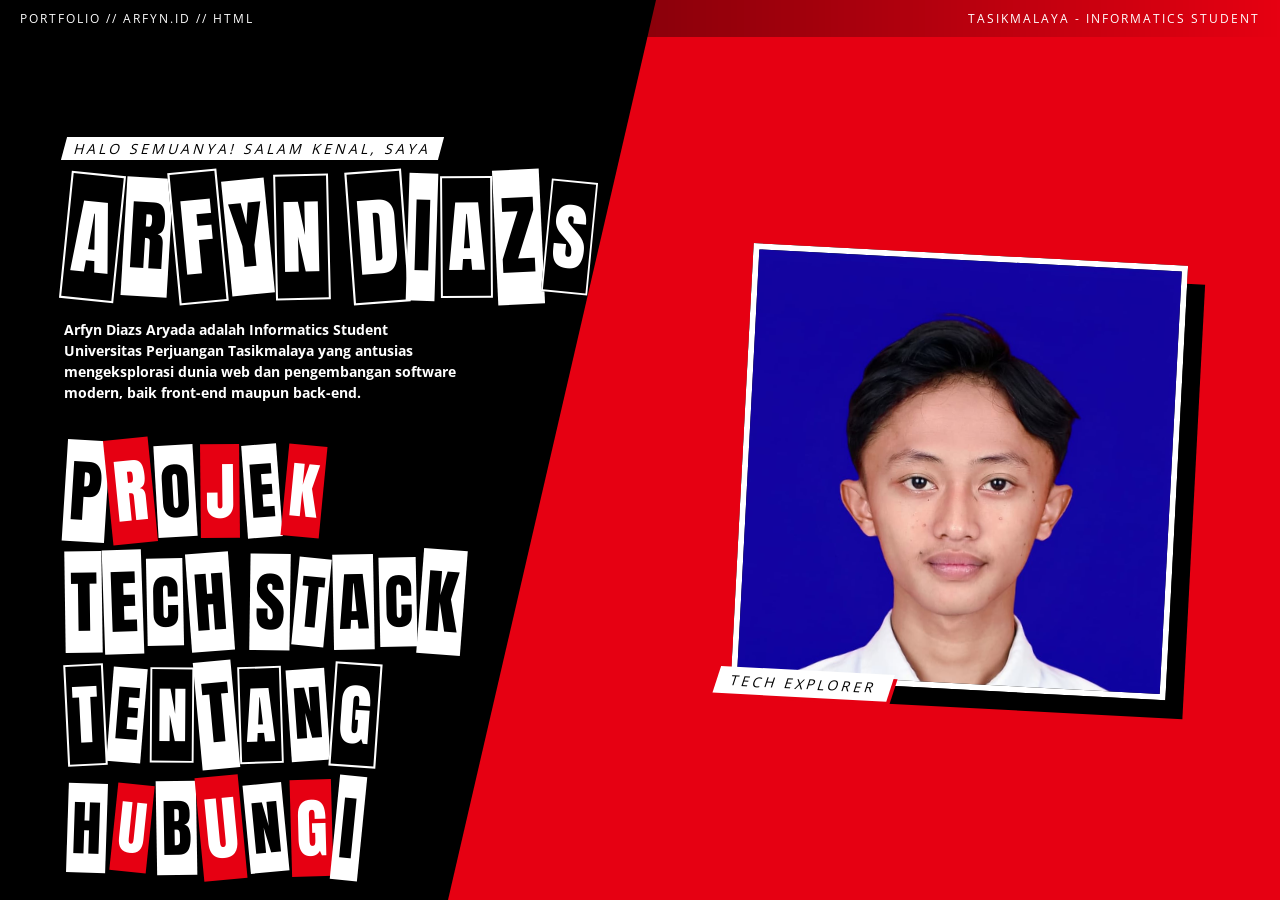
==== index (2).html @ 3443cb51 "Add files via upload" ====
<!DOCTYPE html>
<html lang="id">
<head>
  <meta charset="UTF-8" />
  <meta name="viewport" content="width=device-width, initial-scale=1.0" />

  <!-- SEO Dasar -->
  <title>Arfyn Diazs Aryada | Portfolio Web Developer & Mahasiswa Informatika UNPER</title>
  <meta name="description" content="Arfyn Diazs Aryada, mahasiswa Teknik Informatika Universitas Perjuangan Tasikmalaya. Lihat portfolio projek web, C++, JavaScript, Python, dan database karya Arfyn Diazs." />
  <meta name="keywords" content="arfyn diazs, arfyn diazs aryada, arfyn, portfolio arfyn diazs, mahasiswa informatika UNPER, web developer Tasikmalaya, Universitas Perjuangan Tasikmalaya" />
  <meta name="author" content="Arfyn Diazs Aryada" />
  <meta name="robots" content="index, follow, max-image-preview:large, max-snippet:-1" />
  <link rel="canonical" href="https://arfyn.web.id/" />
  <meta name="theme-color" content="#e60012" />

  <!-- Geo (SEO lokal) -->
  <meta name="geo.region" content="ID-JB" />
  <meta name="geo.placename" content="Tasikmalaya" />

  <!-- Open Graph -->
  <meta property="og:type" content="website" />
  <meta property="og:site_name" content="Arfyn Diazs Aryada" />
  <meta property="og:title" content="Arfyn Diazs Aryada | Portfolio" />
  <meta property="og:description" content="Portfolio Arfyn Diazs Aryada, mahasiswa Informatika UNPER yang antusias di web dan software development." />
  <meta property="og:url" content="https://arfyn.web.id/" />
  <meta property="og:image" content="https://arfyn.web.id/profil.jpeg" />
  <meta property="og:image:alt" content="Foto Arfyn Diazs Aryada" />
  <meta property="og:locale" content="id_ID" />

  <!-- Twitter Card -->
  <meta name="twitter:card" content="summary_large_image" />
  <meta name="twitter:title" content="Arfyn Diazs Aryada | Portfolio" />
  <meta name="twitter:description" content="Portfolio Arfyn Diazs Aryada, mahasiswa Informatika UNPER." />
  <meta name="twitter:image" content="https://arfyn.web.id/profil.jpeg" />

  <!-- Favicon -->
  <link rel="icon" href="profil.jpeg" type="image/jpeg" />

  <!-- Structured Data (JSON-LD) -->
  <script type="application/ld+json">
  {
    "@context": "https://schema.org",
    "@type": "Person",
    "name": "Arfyn Diazs Aryada",
    "alternateName": ["Arfyn Diazs", "Arfyn"],
    "url": "https://arfyn.web.id/",
    "image": "https://arfyn.web.id/profil.jpeg",
    "jobTitle": "Mahasiswa Teknik Informatika",
    "description": "Mahasiswa Teknik Informatika Universitas Perjuangan Tasikmalaya yang mendalami pengembangan web dan software.",
    "email": "mailto:diazsarfyn@gmail.com",
    "address": {
      "@type": "PostalAddress",
      "addressLocality": "Tasikmalaya",
      "addressRegion": "Jawa Barat",
      "addressCountry": "ID"
    },
    "alumniOf": {
      "@type": "CollegeOrUniversity",
      "name": "Universitas Perjuangan Tasikmalaya"
    },
    "knowsAbout": ["C++", "HTML", "CSS", "JavaScript", "Python", "Database"],
    "sameAs": [
      "https://github.com/diazsarfyn",
      "https://www.instagram.com/arfyn.ar"
    ]
  }
  </script>

  <!-- Google Fonts -->
  <link rel="preconnect" href="https://fonts.googleapis.com">
  <link rel="preconnect" href="https://fonts.gstatic.com" crossorigin>
  <link href="https://fonts.googleapis.com/css2?family=Anton&family=Open+Sans:wght@700&display=swap" rel="stylesheet">

  <style>
    :root {
      --p5-red: #e60012;
      --p5-black: #000000;
      --p5-white: #ffffff;
    }

    body, html {
      margin: 0;
      padding: 0;
      width: 100%;
      height: 100%;
      background-color: var(--p5-black);
      font-family: 'Anton', Impact, sans-serif;
      color: var(--p5-white);
      overflow-x: hidden;
      user-select: none;
    }

    a { color: inherit; text-decoration: none; }

    #app {
      position: relative;
      width: 100%;
      min-height: 100vh;
      overflow: hidden;
    }

    /* Backgrounds */
    .bg-red-polygon {
      position: absolute;
      top: 0;
      right: 0;
      width: 65%;
      height: 100%;
      background-color: var(--p5-red);
      clip-path: polygon(25% 0, 100% 0, 100% 100%, 0% 100%);
      z-index: 0;
      transition: all 0.3s ease;
    }

    .profile-photo-wrap {
      position: absolute;
      right: 8%;
      top: 50%;
      width: min(34vw, 440px);
      aspect-ratio: 1 / 1;
      transform: translateY(-45%) rotate(3deg);
      z-index: 5;
      pointer-events: none;
      transition: all 0.3s ease;
    }

    .profile-photo-wrap::before {
      content: '';
      position: absolute;
      inset: 0;
      background: var(--p5-black);
      transform: translate(18px, 18px);
      z-index: -1;
    }

    .profile-photo {
      display: block;
      width: 100%;
      height: 100%;
      object-fit: cover;
      object-position: center top;
      border: 6px solid var(--p5-white);
      box-sizing: border-box;
      background: var(--p5-black);
    }

    .profile-tag {
      position: absolute;
      left: -14px;
      bottom: -16px;
      background: var(--p5-white);
      color: var(--p5-black);
      font-family: 'Open Sans', sans-serif;
      font-size: clamp(11px, 1.6vw, 14px);
      letter-spacing: 3px;
      padding: 4px 14px;
      transform: skewX(-15deg);
      box-shadow: 4px 4px 0 var(--p5-red);
    }

    /* Screens */
    .screen {
      position: absolute;
      top: 0;
      left: 0;
      width: 100%;
      height: 100%;
      opacity: 0;
      pointer-events: none;
      transition: opacity 0.1s;
      z-index: 10;
      overflow-y: auto;
      padding-bottom: 50px;
      box-sizing: border-box;
    }

    .screen.active {
      opacity: 1;
      pointer-events: auto;
    }

    /* Top Bar */
    .top-bar {
      position: fixed;
      top: 0;
      left: 0;
      width: 100%;
      padding: 10px 20px;
      box-sizing: border-box;
      display: flex;
      justify-content: space-between;
      font-family: 'Open Sans', sans-serif;
      font-size: 12px;
      letter-spacing: 2px;
      z-index: 20;
      background: linear-gradient(90deg, rgba(0,0,0,0.8) 0%, rgba(0,0,0,0) 100%);
    }

    /* Main Menu Layout */
    .main-content {
      position: absolute;
      top: 15%;
      left: 5%;
      width: 50%;
      z-index: 15;
      transition: all 0.3s ease;
    }

    .intro-text {
      font-family: 'Open Sans', sans-serif;
      font-size: clamp(10px, 2vw, 14px);
      letter-spacing: 3px;
      margin-bottom: 5px;
      background: var(--p5-white);
      color: var(--p5-black);
      display: inline-block;
      padding: 2px 10px;
      transform: skewX(-15deg);
    }

    .name-title {
      font-size: clamp(3rem, 8vw, 5rem);
      margin: 10px 0 20px 0;
      display: flex;
      flex-wrap: wrap;
      gap: 6px 18px;
    }

    .desc-text {
      font-family: 'Open Sans', sans-serif;
      font-size: clamp(12px, 2.5vw, 14px);
      line-height: 1.5;
      max-width: 400px;
      margin-bottom: 40px;
      font-weight: bold;
    }

    /* Ransom Note Style Text */
    .ransom-text span {
      display: inline-block;
      padding: 0 clamp(2px, 1vw, 5px);
      margin: 0 2px;
      background-color: var(--p5-white);
      color: var(--p5-black);
      text-transform: uppercase;
    }

    .ransom-text.alt-1 span:nth-child(odd) {
      background-color: var(--p5-black);
      color: var(--p5-white);
      border: 2px solid var(--p5-white);
    }

    .ransom-text.alt-2 span:nth-child(even) {
      background-color: var(--p5-red);
      color: var(--p5-white);
    }

    /* Navigation Menu */
    .nav-menu {
      list-style: none;
      padding: 0;
      margin: 0;
      display: flex;
      flex-direction: column;
      gap: 15px;
    }

    .nav-item {
      font-size: clamp(2.5rem, 6vw, 4rem);
      cursor: pointer;
      width: fit-content;
      transition: transform 0.1s;
      outline: none;
    }

    .nav-item:hover,
    .nav-item:focus-visible {
      transform: scale(1.05) rotate(-2deg);
    }

    .nav-item:hover span,
    .nav-item:focus-visible span {
      background-color: var(--p5-red);
      color: var(--p5-white);
      border-color: var(--p5-white);
    }

    /* Detail Screens */
    .detail-header {
      font-size: clamp(3rem, 8vw, 5rem);
      margin: 80px 5% 20px 5%;
    }

    .btn-back {
      position: absolute;
      top: 40px;
      right: 5%;
      background: var(--p5-white);
      color: var(--p5-black);
      padding: 10px 20px;
      font-size: clamp(0.9rem, 2vw, 1.2rem);
      font-family: 'Open Sans', sans-serif;
      font-weight: bold;
      cursor: pointer;
      border: none;
      transform: skewX(-15deg);
      z-index: 50;
      box-shadow: 4px 4px 0px var(--p5-black);
      transition: all 0.2s;
    }

    .btn-back:hover {
      background: var(--p5-red);
      color: var(--p5-white);
      transform: skewX(-15deg) scale(1.1);
    }

    /* Cards */
    .card-container {
      display: flex;
      flex-wrap: wrap;
      gap: 30px;
      padding: 0 5%;
      justify-content: flex-start;
    }

    .p5-card {
      display: block;
      background: var(--p5-black);
      border: 3px solid var(--p5-white);
      padding: 20px;
      width: 100%;
      max-width: 350px;
      transform: skewX(-5deg);
      position: relative;
      box-sizing: border-box;
      margin-bottom: 15px;
      transition: transform 0.2s;
    }

    .p5-card::before {
      content: '';
      position: absolute;
      top: -5px;
      left: -5px;
      width: 100%;
      height: 100%;
      background: var(--p5-red);
      z-index: -1;
      transform: translate(10px, 10px);
    }

    .p5-card h3 {
      font-size: clamp(1.8rem, 4vw, 2.5rem);
      margin: 0 0 10px 0;
      font-weight: normal;
      color: var(--p5-white);
      text-shadow: 2px 2px 0 var(--p5-red);
    }

    .p5-card p {
      font-family: 'Open Sans', sans-serif;
      font-size: clamp(12px, 2.5vw, 14px);
      font-weight: bold;
      line-height: 1.5;
      margin: 0 0 10px 0;
    }

    .p5-card .tag-row {
      display: flex;
      flex-wrap: wrap;
      gap: 6px;
      margin-bottom: 12px;
    }

    .p5-card .tag {
      font-family: 'Open Sans', sans-serif;
      font-size: 11px;
      font-weight: bold;
      letter-spacing: 1px;
      background: var(--p5-white);
      color: var(--p5-black);
      padding: 1px 8px;
      transform: skewX(-15deg);
    }

    .p5-card .card-link {
      font-family: 'Open Sans', sans-serif;
      font-size: 13px;
      font-weight: bold;
      letter-spacing: 1px;
      color: var(--p5-red);
      display: inline-block;
      margin-top: 4px;
    }

    .p5-card .card-status {
      font-family: 'Open Sans', sans-serif;
      font-size: 11px;
      letter-spacing: 1px;
      opacity: 0.7;
      float: right;
      margin-top: 6px;
    }

    a.p5-card:hover,
    a.p5-card:focus-visible {
      transform: skewX(-5deg) scale(1.05);
      outline: none;
    }

    .about-card {
      max-width: 600px;
      width: 100%;
      font-family: 'Open Sans', sans-serif;
      font-size: clamp(14px, 3vw, 18px);
      font-weight: bold;
      background: #fff;
      color: #000;
      padding: clamp(15px, 4vw, 30px);
      transform: skewX(-5deg);
      box-shadow: 10px 10px 0px var(--p5-red);
      box-sizing: border-box;
    }

    .about-card p { margin: 0 0 14px 0; line-height: 1.5; }
    .about-card p:last-child { margin-bottom: 0; }

    .about-card .quote {
      font-family: 'Anton', Impact, sans-serif;
      font-weight: normal;
      font-size: clamp(1.3rem, 3.5vw, 1.9rem);
      line-height: 1.2;
      color: var(--p5-red);
      margin-bottom: 16px;
    }

    .about-card ul {
      list-style: none;
      padding: 0;
      margin: 0 0 14px 0;
      font-size: clamp(12px, 2.5vw, 15px);
    }

    .about-card li {
      padding: 6px 0;
      border-bottom: 2px solid #000;
    }

    .about-card li b {
      display: inline-block;
      min-width: 90px;
      color: var(--p5-red);
    }

    /* Transition Effect */
    #transition-layer {
      position: fixed;
      top: 0;
      left: 0;
      width: 100vw;
      height: 100vh;
      pointer-events: none;
      z-index: 9999;
      display: flex;
    }

    .wipe-panel {
      flex: 1;
      height: 100%;
      background-color: var(--p5-black);
      transform: scaleY(0);
      transform-origin: top;
      transition: transform 0.4s cubic-bezier(0.7, 0, 0.3, 1);
    }

    .wipe-panel:nth-child(even) {
      background-color: var(--p5-red);
      transform-origin: bottom;
    }

    body.transitioning .wipe-panel {
      transform: scaleY(1);
    }

    /* --- Responsive --- */
    @media (max-width: 1024px) {
      .main-content { width: 60%; }
      .bg-red-polygon {
        width: 75%;
        clip-path: polygon(15% 0, 100% 0, 100% 100%, 0% 100%);
      }
    }

    @media (max-width: 768px) {
      .top-bar {
        flex-direction: column;
        align-items: center;
        gap: 5px;
        background: rgba(0,0,0,0.8);
      }

      .bg-red-polygon {
        width: 100%;
        clip-path: none;
        opacity: 0.8;
      }

      .profile-photo-wrap {
        width: 60vw;
        right: 5%;
        top: auto;
        bottom: 30px;
        transform: rotate(3deg);
        opacity: 0.35;
      }

      .main-content {
        width: 90%;
        left: 5%;
        top: 20%;
        text-align: center;
        display: flex;
        flex-direction: column;
        align-items: center;
      }

      .intro-text { transform: skewX(0); }
      .name-title { justify-content: center; }

      .desc-text {
        max-width: 100%;
        text-align: center;
        margin-bottom: 30px;
        background: rgba(0,0,0,0.7);
        padding: 10px;
        border-radius: 5px;
      }

      .nav-menu { align-items: center; }
      .nav-item { transform: skewX(-10deg); }
      .nav-item:hover,
      .nav-item:focus-visible { transform: scale(1.05) skewX(-10deg); }

      .detail-header {
        text-align: center;
        margin-top: 100px;
      }

      .btn-back {
        top: 60px;
        right: 50%;
        transform: translateX(50%) skewX(-15deg);
      }

      .btn-back:hover {
        transform: translateX(50%) skewX(-15deg) scale(1.1);
      }

      .card-container { justify-content: center; }

      .p5-card {
        transform: skewX(0);
        margin-bottom: 20px;
      }

      .p5-card::before { transform: translate(5px, 5px); }

      a.p5-card:hover,
      a.p5-card:focus-visible { transform: none; }

      .about-card { transform: skewX(0); }
    }

    @media (max-width: 480px) {
      .profile-photo-wrap { width: 70vw; }
      .name-title { font-size: 3rem; }
      .nav-item { font-size: 2.5rem; }
    }

    @media (prefers-reduced-motion: reduce) {
      .wipe-panel, .nav-item, .p5-card { transition: none; }
    }
  </style>
</head>
<body>

  <div id="app">
    <div class="top-bar">
      <span>PORTFOLIO // ARFYN.ID // HTML</span>
      <span>TASIKMALAYA - INFORMATICS STUDENT</span>
    </div>

    <div class="bg-red-polygon"></div>
    <div class="profile-photo-wrap">
      <img src="profil.jpeg" alt="Arfyn Diazs Aryada, mahasiswa Informatika UNPER Tasikmalaya" class="profile-photo" width="400" height="400" loading="eager" onerror="this.parentElement.style.display='none'" />
      <div class="profile-tag">TECH EXPLORER</div>
    </div>

    <!-- MAIN MENU -->
    <main id="screen-main" class="screen active">
      <div class="main-content">
        <div class="intro-text">HALO SEMUANYA! SALAM KENAL, SAYA</div>
        <h1 class="name-title ransom-text alt-1 p5-text" style="font-weight: normal;">ARFYN DIAZS</h1>
        <div class="desc-text">
          <strong>Arfyn Diazs Aryada</strong> adalah Informatics Student Universitas Perjuangan Tasikmalaya yang antusias mengeksplorasi dunia web dan pengembangan software modern, baik front-end maupun back-end.
        </div>

        <ul class="nav-menu">
          <li class="nav-item ransom-text alt-2 p5-text" role="button" tabindex="0" data-target="screen-projects">PROJEK</li>
          <li class="nav-item ransom-text p5-text" role="button" tabindex="0" data-target="screen-skills">TECH STACK</li>
          <li class="nav-item ransom-text alt-1 p5-text" role="button" tabindex="0" data-target="screen-about">TENTANG</li>
          <li class="nav-item ransom-text alt-2 p5-text" role="button" tabindex="0" data-target="screen-contact">HUBUNGI</li>
        </ul>
      </div>
    </main>

    <!-- PROJECTS SCREEN -->
    <section id="screen-projects" class="screen">
      <button class="btn-back" data-target="screen-main">ESC - BACK</button>
      <h2 class="detail-header ransom-text p5-text" style="font-weight: normal;">PROJEK</h2>
      <div class="card-container">

        <div class="p5-card">
          <h3>Navigasi Kampus C++</h3>
          <div class="tag-row"><span class="tag">C++</span><span class="tag">ALGORITMA</span><span class="tag">CLI</span></div>
          <p>Program konsol C++ untuk mensimulasikan pencarian rute gedung kampus UNPER dengan struktur data graf dan logika algoritma terstruktur.</p>
          <a href="https://diazsarfyn.github.io/navigasi-kampus/" target="_blank" rel="noopener noreferrer" class="card-link">LIHAT DEMO →</a>
          <span class="card-status">TUGAS ALGORITMA</span>
        </div>

        <div class="p5-card">
          <h3>Web Interaktif</h3>
          <div class="tag-row"><span class="tag">HTML</span><span class="tag">CSS</span><span class="tag">JAVASCRIPT</span></div>
          <p>Eksplorasi antarmuka web modern dengan manipulasi DOM murni (Vanilla JS), animasi transisi halus, dan layout adaptif untuk mobile.</p>
          <!-- TODO: ganti "#" dengan URL asli projek -->
          <a href="#" class="card-link">LIVE PREVIEW →</a>
          <span class="card-status">LATIHAN WEB</span>
        </div>

        <div class="p5-card">
          <h3>Form Mahasiswa</h3>
          <div class="tag-row"><span class="tag">JAVASCRIPT</span><span class="tag">DATABASE</span><span class="tag">FORM UI</span></div>
          <p>Formulir input data mahasiswa dengan validasi realtime, penyimpanan tabel terstruktur, serta antarmuka yang bersih dan ramah pengguna.</p>
          <!-- TODO: ganti dengan link repo GitHub projek ini -->
          <a href="https://github.com/diazsarfyn" target="_blank" rel="noopener noreferrer" class="card-link">LIHAT KODE REPO →</a>
          <span class="card-status">PROJEK MANDIRI</span>
        </div>

      </div>
    </section>

    <!-- SKILLS SCREEN -->
    <section id="screen-skills" class="screen">
      <button class="btn-back" data-target="screen-main">ESC - BACK</button>
      <h2 class="detail-header ransom-text alt-1 p5-text" style="font-weight: normal;">TECH STACK</h2>
      <div class="card-container">

        <div class="p5-card">
          <h3>BAHASA & LOGIKA</h3>
          <p>C++ — Algoritma &amp; Pemecahan Masalah<br>Python — Scripting &amp; Logika<br>JavaScript — DOM &amp; Interaktivitas</p>
        </div>

        <div class="p5-card">
          <h3>WEB FRONT-END</h3>
          <p>HTML — Struktur Halaman Semantik<br>CSS — Styling &amp; Desain Responsif</p>
        </div>

        <div class="p5-card">
          <h3>DATA</h3>
          <p>Database — Manajemen Relasional &amp; Struktur Data</p>
        </div>

      </div>
    </section>

    <!-- ABOUT SCREEN -->
    <section id="screen-about" class="screen">
      <button class="btn-back" data-target="screen-main">ESC - BACK</button>
      <h2 class="detail-header ransom-text alt-2 p5-text" style="font-weight: normal;">TENTANG</h2>
      <div class="card-container">
        <div class="about-card">
          <p class="quote">"Dari penasaran cara kerja website, sampai ketagihan ngoding tiap malam."</p>
          <p>Halo! Saya Arfyn Diazs, mahasiswa Teknik Informatika di Universitas Perjuangan (UNPER) Tasikmalaya. Bagi saya, pemrograman adalah wadah seru untuk memecahkan masalah logika dan mewujudkan ide menjadi aplikasi nyata yang interaktif.</p>
          <p>Saat ini saya aktif belajar algoritma dengan C++, menyusun struktur lewat HTML &amp; CSS, membuat interaksi dinamis dengan JavaScript, serta mengeksplorasi Python dan Database. Terbuka untuk diskusi santai seputar teknologi!</p>
          <ul>
            <li><b>PENDIDIKAN</b> Teknik Informatika</li>
            <li><b>KAMPUS</b> Universitas Perjuangan (UNPER)</li>
            <li><b>LOKASI</b> Tasikmalaya, Jawa Barat</li>
            <li><b>FOKUS</b> Web &amp; Application Exploration</li>
          </ul>
        </div>
      </div>
    </section>

    <!-- CONTACT SCREEN -->
    <section id="screen-contact" class="screen">
      <button class="btn-back" data-target="screen-main">ESC - BACK</button>
      <h2 class="detail-header ransom-text p5-text" style="font-weight: normal;">HUBUNGI</h2>
      <div class="card-container">
        <a class="p5-card" href="https://github.com/diazsarfyn" target="_blank" rel="noopener noreferrer">
          <h3>GITHUB</h3>
          <p>github.com/diazsarfyn</p>
        </a>
        <a class="p5-card" href="https://www.instagram.com/arfyn.ar" target="_blank" rel="noopener noreferrer">
          <h3>INSTAGRAM</h3>
          <p>@arfyn.ar</p>
        </a>
        <a class="p5-card" href="mailto:diazsarfyn@gmail.com">
          <h3>EMAIL</h3>
          <p>diazsarfyn@gmail.com</p>
        </a>
      </div>
      <p style="font-family:'Open Sans',sans-serif; font-size:12px; letter-spacing:1px; margin:30px 5% 0;">© 2026 ARFYN DIAZS ARYADA • KOTA TASIKMALAYA</p>
    </section>

    <!-- TRANSITION LAYER -->
    <div id="transition-layer" aria-hidden="true">
      <div class="wipe-panel"></div>
      <div class="wipe-panel" style="transition-delay: 0.1s"></div>
      <div class="wipe-panel" style="transition-delay: 0.2s"></div>
      <div class="wipe-panel" style="transition-delay: 0.1s"></div>
      <div class="wipe-panel"></div>
    </div>
  </div>

  <script>
    // Ransom note effect
    function applyRansomEffect() {
      document.querySelectorAll('.p5-text').forEach(el => {
        if (el.getAttribute('data-applied')) return;

        const text = el.textContent.trim();
        el.setAttribute('aria-label', text);
        el.innerHTML = '';
        text.split(' ').forEach((word, i, arr) => {
          // Tiap kata dibungkus agar tidak terpecah antar baris
          const wrap = document.createElement('span');
          wrap.style.cssText = 'background:none;border:0;padding:0;margin:0;color:inherit;display:inline-flex;';
          wrap.setAttribute('aria-hidden', 'true');
          word.split('').forEach(char => {
            const span = document.createElement('span');
            span.textContent = char;
            const rot = (Math.random() * 12) - 6;
            const scale = 0.9 + (Math.random() * 0.2);
            span.style.transform = `rotate(${rot}deg) scale(${scale})`;
            wrap.appendChild(span);
          });
          el.appendChild(wrap);
          if (i < arr.length - 1) el.appendChild(document.createTextNode(' '));
        });
        el.setAttribute('data-applied', 'true');
      });
    }
    applyRansomEffect();

    // Navigation
    let busy = false;
    function navigate(targetId) {
      if (busy) return;
      busy = true;
      document.body.classList.add('transitioning');

      setTimeout(() => {
        document.querySelectorAll('.screen').forEach(s => s.classList.remove('active'));
        const target = document.getElementById(targetId);
        target.classList.add('active');
        target.scrollTop = 0;

        setTimeout(() => {
          document.body.classList.remove('transitioning');
          busy = false;
        }, 100);
      }, 600);
    }

    document.querySelectorAll('[data-target]').forEach(el => {
      el.addEventListener('click', () => navigate(el.dataset.target));
      el.addEventListener('keydown', e => {
        if (e.key === 'Enter' || e.key === ' ') {
          e.preventDefault();
          navigate(el.dataset.target);
        }
      });
    });

    // Tombol ESC kembali ke menu utama
    document.addEventListener('keydown', e => {
      if (e.key === 'Escape' && !document.getElementById('screen-main').classList.contains('active')) {
        navigate('screen-main');
      }
    });
  </script>
</body>
</html>
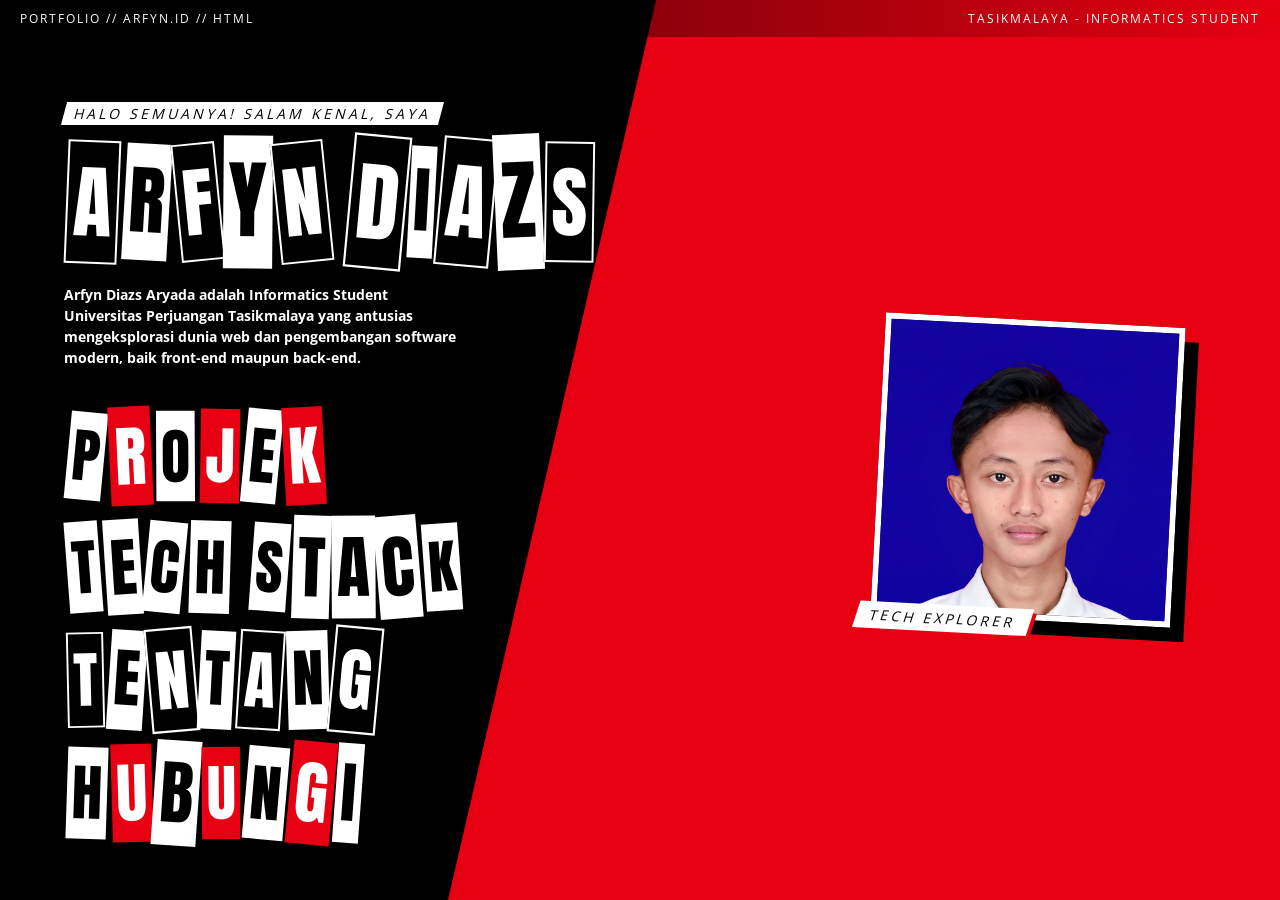
==== commit 049c08f6: "Add files via upload" ====
--- a/index (2).html
+++ b/index (2).html
@@ -112,16 +112,29 @@
       transition: all 0.3s ease;
     }
 
+    /* Layar utama: teks di kiri, foto di kanan (alur normal, bukan fixed/absolute) */
+    #screen-main {
+      display: flex;
+      align-items: center;
+      align-items: safe center;
+      justify-content: space-between;
+      gap: 30px;
+      padding: 90px 8% 50px 5%;
+    }
+
+    #screen-main .main-content {
+      position: static;
+      width: 50%;
+    }
+
     .profile-photo-wrap {
-      position: absolute;
-      right: 8%;
-      top: 50%;
-      width: min(34vw, 440px);
+      position: relative;
+      flex: 0 0 auto;
+      width: 300px;
       aspect-ratio: 1 / 1;
-      transform: translateY(-45%) rotate(3deg);
-      z-index: 5;
+      transform: rotate(3deg);
+      z-index: 15;
       pointer-events: none;
-      transition: all 0.3s ease;
     }
 
     .profile-photo-wrap::before {
@@ -129,7 +142,7 @@
       position: absolute;
       inset: 0;
       background: var(--p5-black);
-      transform: translate(18px, 18px);
+      transform: translate(14px, 14px);
       z-index: -1;
     }
 
@@ -507,14 +520,16 @@
         opacity: 0.8;
       }
 
-      .profile-photo-wrap {
-        width: 60vw;
-        right: 5%;
-        top: auto;
-        bottom: 30px;
-        transform: rotate(3deg);
-        opacity: 0.35;
-      }
+      #screen-main {
+        flex-direction: column;
+        justify-content: flex-start;
+        padding: 110px 5% 50px 5%;
+        gap: 40px;
+      }
+
+      #screen-main .main-content { width: 90%; }
+
+      .profile-photo-wrap { width: 240px; }
 
       .main-content {
         width: 90%;
@@ -574,7 +589,7 @@
     }
 
     @media (max-width: 480px) {
-      .profile-photo-wrap { width: 70vw; }
+      .profile-photo-wrap { width: 200px; }
       .name-title { font-size: 3rem; }
       .nav-item { font-size: 2.5rem; }
     }
@@ -593,10 +608,6 @@
     </div>
 
     <div class="bg-red-polygon"></div>
-    <div class="profile-photo-wrap">
-      <img src="profil.jpeg" alt="Arfyn Diazs Aryada, mahasiswa Informatika UNPER Tasikmalaya" class="profile-photo" width="400" height="400" loading="eager" onerror="this.parentElement.style.display='none'" />
-      <div class="profile-tag">TECH EXPLORER</div>
-    </div>
 
     <!-- MAIN MENU -->
     <main id="screen-main" class="screen active">
@@ -613,6 +624,10 @@
           <li class="nav-item ransom-text alt-1 p5-text" role="button" tabindex="0" data-target="screen-about">TENTANG</li>
           <li class="nav-item ransom-text alt-2 p5-text" role="button" tabindex="0" data-target="screen-contact">HUBUNGI</li>
         </ul>
+      </div>
+      <div class="profile-photo-wrap">
+        <img src="profil.jpeg" alt="Arfyn Diazs Aryada, mahasiswa Informatika UNPER Tasikmalaya" class="profile-photo" width="300" height="300" loading="eager" onerror="this.parentElement.style.display='none'" />
+        <div class="profile-tag">TECH EXPLORER</div>
       </div>
     </main>
 
